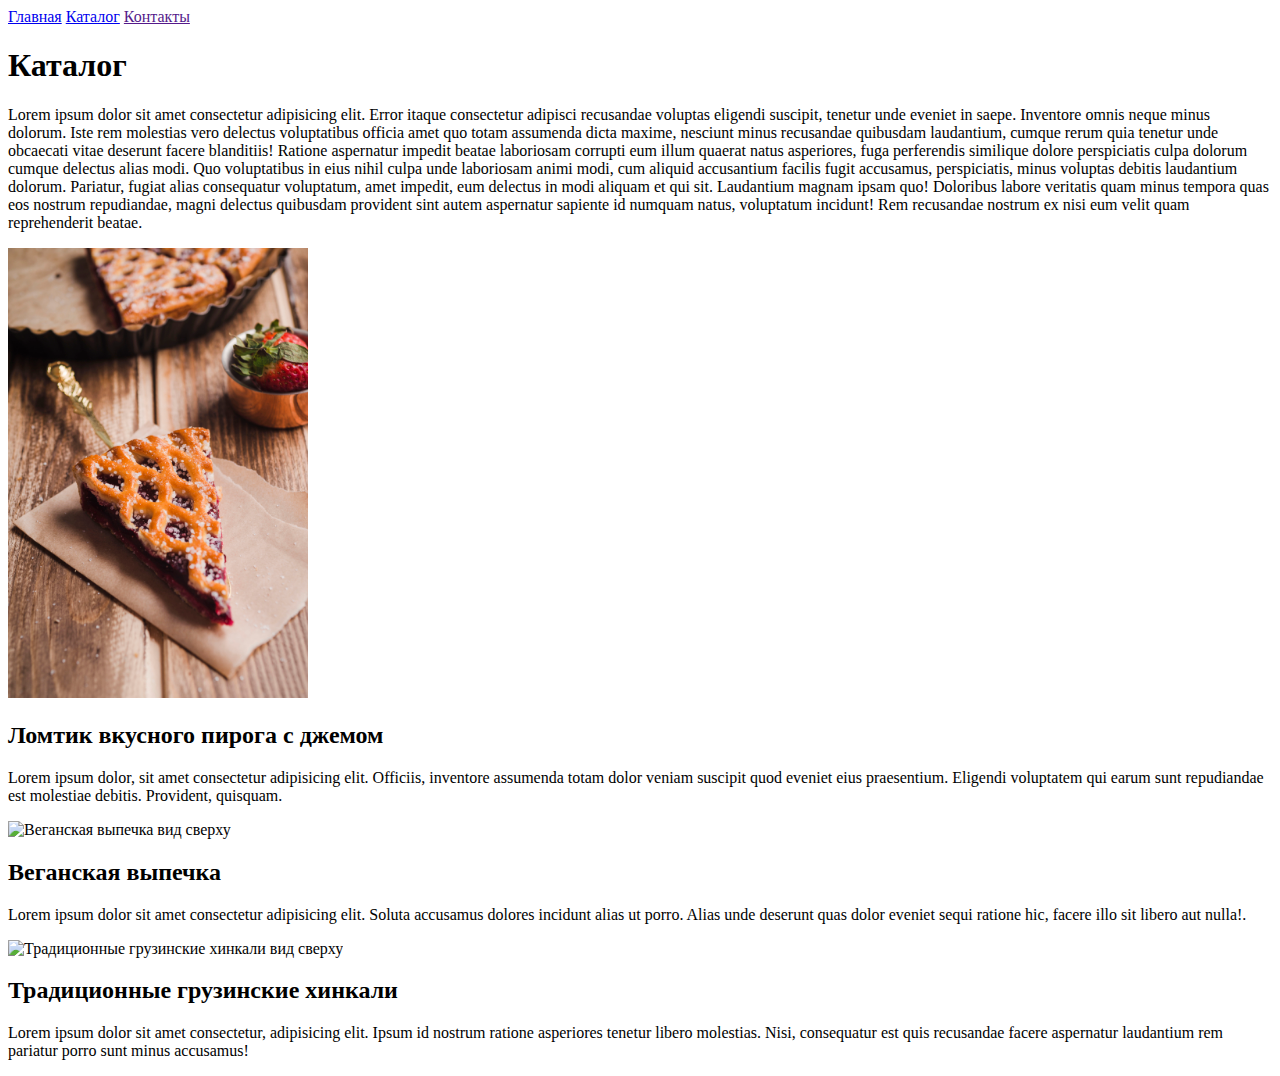
==== catalog/catalog.html @ 5b88e109 "Add files via upload" ====
<!DOCTYPE html>
<html lang="ru">

<head>
    <meta charset="UTF-8">
    <meta name="viewport" content="width=device-width, initial-scale=1.0">
    <title>Каталог</title>
</head>

<body>
    <a href="../index.html">Главная</a>
    <a href="catalog.html">Каталог</a>
    <a href="">Контакты</a>

    <h1>Каталог</h1>

    <p>Lorem ipsum dolor sit amet consectetur adipisicing elit. Error itaque consectetur adipisci recusandae voluptas eligendi suscipit, tenetur unde eveniet in saepe. Inventore omnis neque minus dolorum. Iste rem molestias vero delectus voluptatibus officia
        amet quo totam assumenda dicta maxime, nesciunt minus recusandae quibusdam laudantium, cumque rerum quia tenetur unde obcaecati vitae deserunt facere blanditiis! Ratione aspernatur impedit beatae laboriosam corrupti eum illum quaerat natus asperiores,
        fuga perferendis similique dolore perspiciatis culpa dolorum cumque delectus alias modi. Quo voluptatibus in eius nihil culpa unde laboriosam animi modi, cum aliquid accusantium facilis fugit accusamus, perspiciatis, minus voluptas debitis laudantium
        dolorum. Pariatur, fugiat alias consequatur voluptatum, amet impedit, eum delectus in modi aliquam et qui sit. Laudantium magnam ipsam quo! Doloribus labore veritatis quam minus tempora quas eos nostrum repudiandae, magni delectus quibusdam provident
        sint autem aspernatur sapiente id numquam natus, voluptatum incidunt! Rem recusandae nostrum ex nisi eum velit quam reprehenderit beatae.</p>

    <img width="300" src="../img/slice-tasty-tart-with-jam.jpg" alt="Ломтик вкусного пирога с джемом">

    <h2>Ломтик вкусного пирога с джемом</h2>

    <p>Lorem ipsum dolor, sit amet consectetur adipisicing elit. Officiis, inventore assumenda totam dolor veniam suscipit quod eveniet eius praesentium. Eligendi voluptatem qui earum sunt repudiandae est molestiae debitis. Provident, quisquam.</p>

    <img width="300" src="../img/top-view-vegan-baked-products-arrangement.jpg" alt="Веганская выпечка вид сверху">

    <h2>Веганская выпечка</h2>

    <p>Lorem ipsum dolor sit amet consectetur adipisicing elit. Soluta accusamus dolores incidunt alias ut porro. Alias unde deserunt quas dolor eveniet sequi ratione hic, facere illo sit libero aut nulla!.</p>

    <img width="300" src="../img/traditional-georgian-khinkali-top-view.jpg" alt="Традиционные грузинские хинкали вид сверху">

    <h2>Традиционные грузинские хинкали</h2>

    <p>Lorem ipsum dolor sit amet consectetur, adipisicing elit. Ipsum id nostrum ratione asperiores tenetur libero molestias. Nisi, consequatur est quis recusandae facere aspernatur laudantium rem pariatur porro sunt minus accusamus!</p>



</body>

</html>
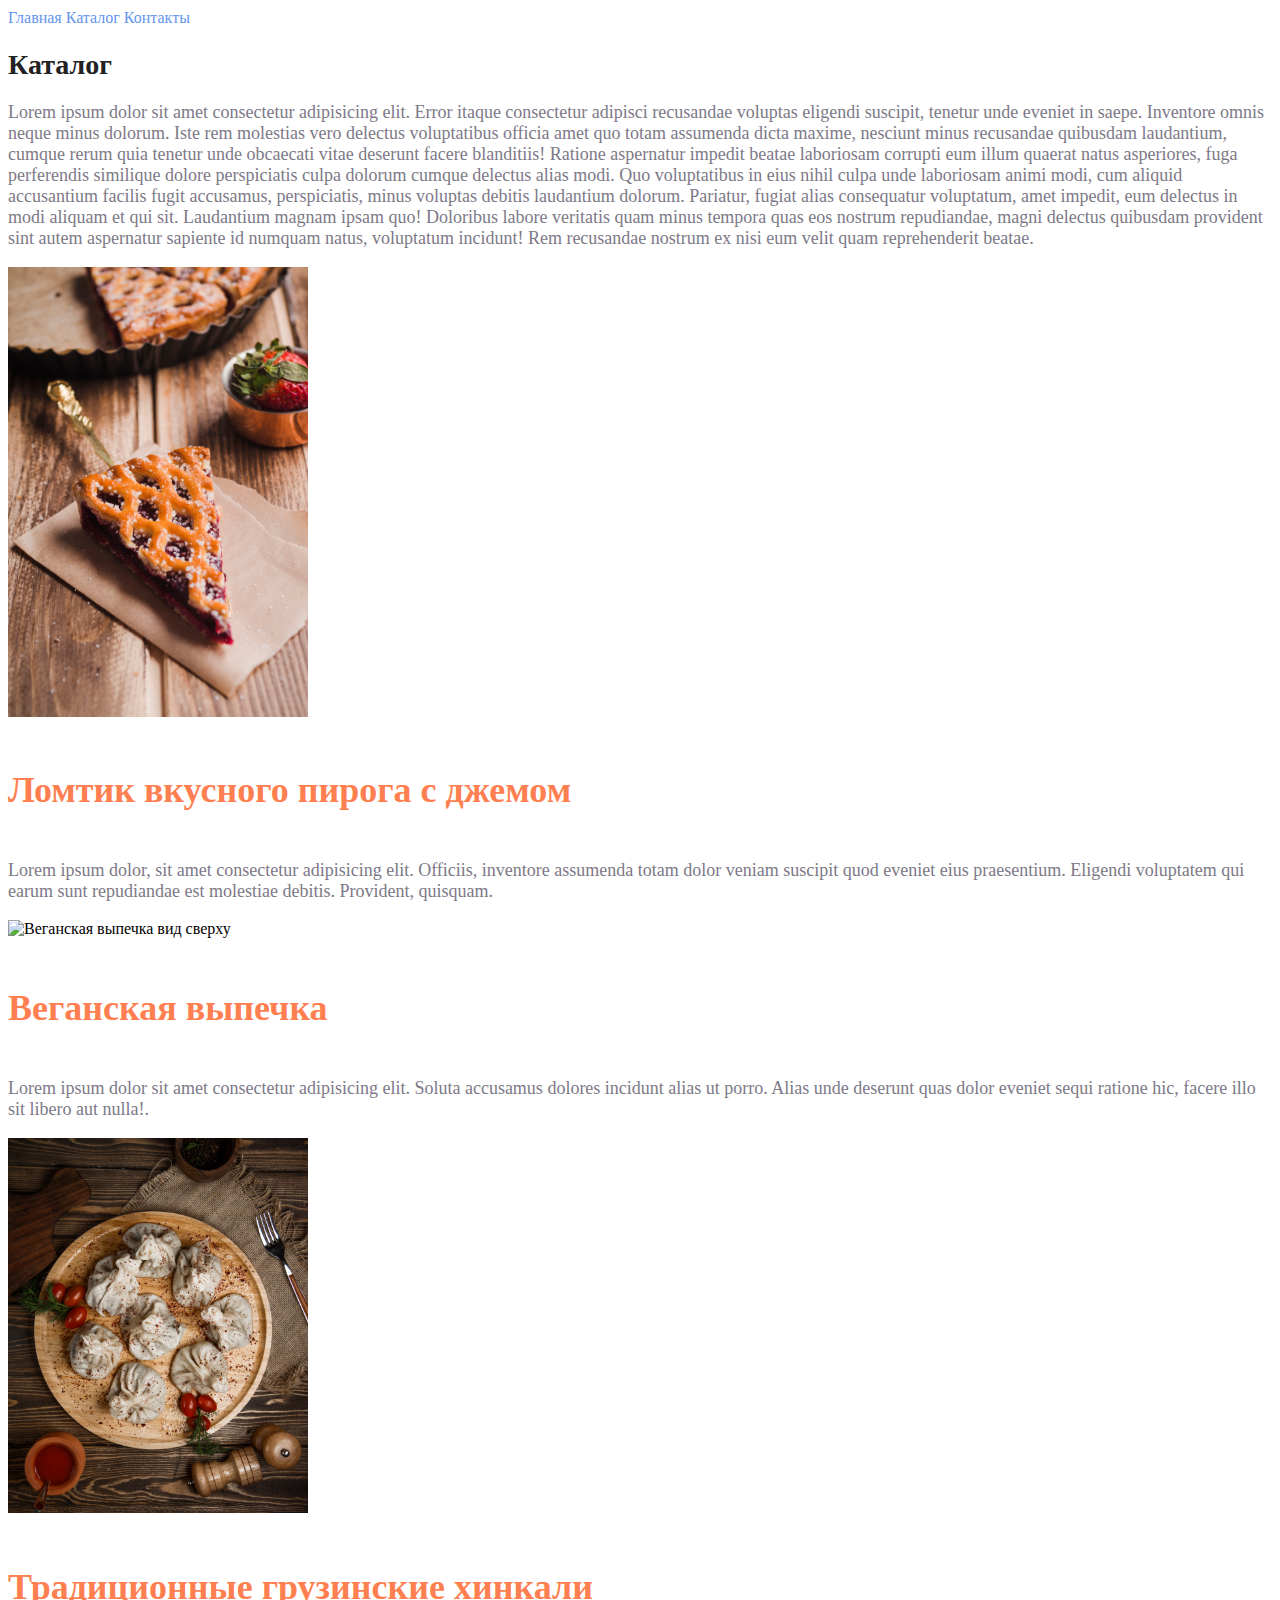
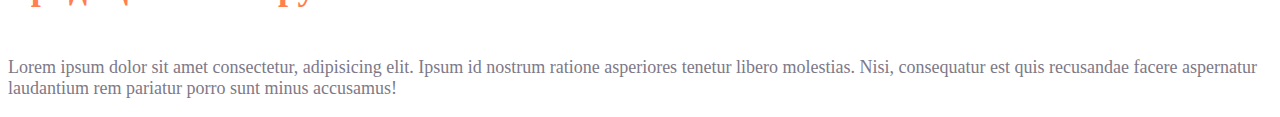
==== commit 4f24d59d: "Update catalog.html" ====
--- a/catalog/catalog.html
+++ b/catalog/catalog.html
@@ -5,16 +5,18 @@
     <meta charset="UTF-8">
     <meta name="viewport" content="width=device-width, initial-scale=1.0">
     <title>Каталог</title>
+    <link rel="stylesheet" href="../style.css">
+
 </head>
 
 <body>
-    <a href="../index.html">Главная</a>
-    <a href="catalog.html">Каталог</a>
-    <a href="">Контакты</a>
+    <a class="link_style" href="../index.html">Главная</a>
+    <a class="link_style" href="catalog.html">Каталог</a>
+    <a class="link_style" href="">Контакты</a>
 
-    <h1>Каталог</h1>
+    <h1 class="h1_style">Каталог</h1>
 
-    <p>Lorem ipsum dolor sit amet consectetur adipisicing elit. Error itaque consectetur adipisci recusandae voluptas eligendi suscipit, tenetur unde eveniet in saepe. Inventore omnis neque minus dolorum. Iste rem molestias vero delectus voluptatibus officia
+    <p class="p_style">Lorem ipsum dolor sit amet consectetur adipisicing elit. Error itaque consectetur adipisci recusandae voluptas eligendi suscipit, tenetur unde eveniet in saepe. Inventore omnis neque minus dolorum. Iste rem molestias vero delectus voluptatibus officia
         amet quo totam assumenda dicta maxime, nesciunt minus recusandae quibusdam laudantium, cumque rerum quia tenetur unde obcaecati vitae deserunt facere blanditiis! Ratione aspernatur impedit beatae laboriosam corrupti eum illum quaerat natus asperiores,
         fuga perferendis similique dolore perspiciatis culpa dolorum cumque delectus alias modi. Quo voluptatibus in eius nihil culpa unde laboriosam animi modi, cum aliquid accusantium facilis fugit accusamus, perspiciatis, minus voluptas debitis laudantium
         dolorum. Pariatur, fugiat alias consequatur voluptatum, amet impedit, eum delectus in modi aliquam et qui sit. Laudantium magnam ipsam quo! Doloribus labore veritatis quam minus tempora quas eos nostrum repudiandae, magni delectus quibusdam provident
@@ -22,24 +24,22 @@
 
     <img width="300" src="../img/slice-tasty-tart-with-jam.jpg" alt="Ломтик вкусного пирога с джемом">
 
-    <h2>Ломтик вкусного пирога с джемом</h2>
+    <h2 class="h2_style">Ломтик вкусного пирога с джемом</h2>
 
-    <p>Lorem ipsum dolor, sit amet consectetur adipisicing elit. Officiis, inventore assumenda totam dolor veniam suscipit quod eveniet eius praesentium. Eligendi voluptatem qui earum sunt repudiandae est molestiae debitis. Provident, quisquam.</p>
+    <p class="p_style">Lorem ipsum dolor, sit amet consectetur adipisicing elit. Officiis, inventore assumenda totam dolor veniam suscipit quod eveniet eius praesentium. Eligendi voluptatem qui earum sunt repudiandae est molestiae debitis. Provident, quisquam.</p>
 
     <img width="300" src="../img/top-view-vegan-baked-products-arrangement.jpg" alt="Веганская выпечка вид сверху">
 
-    <h2>Веганская выпечка</h2>
+    <h2 class="h2_style">Веганская выпечка</h2>
 
-    <p>Lorem ipsum dolor sit amet consectetur adipisicing elit. Soluta accusamus dolores incidunt alias ut porro. Alias unde deserunt quas dolor eveniet sequi ratione hic, facere illo sit libero aut nulla!.</p>
+    <p class="p_style">Lorem ipsum dolor sit amet consectetur adipisicing elit. Soluta accusamus dolores incidunt alias ut porro. Alias unde deserunt quas dolor eveniet sequi ratione hic, facere illo sit libero aut nulla!.</p>
 
     <img width="300" src="../img/traditional-georgian-khinkali-top-view.jpg" alt="Традиционные грузинские хинкали вид сверху">
 
-    <h2>Традиционные грузинские хинкали</h2>
+    <h2 class="h2_style">Традиционные грузинские хинкали</h2>
 
-    <p>Lorem ipsum dolor sit amet consectetur, adipisicing elit. Ipsum id nostrum ratione asperiores tenetur libero molestias. Nisi, consequatur est quis recusandae facere aspernatur laudantium rem pariatur porro sunt minus accusamus!</p>
-
-
+    <p class="p_style">Lorem ipsum dolor sit amet consectetur, adipisicing elit. Ipsum id nostrum ratione asperiores tenetur libero molestias. Nisi, consequatur est quis recusandae facere aspernatur laudantium rem pariatur porro sunt minus accusamus!</p>
 
 </body>
 
-</html>+</html>
--- a/style.css
+++ b/style.css
@@ -0,0 +1,32 @@
+a {
+    text-decoration: none;
+}
+
+.link_style {
+    color: cornflowerblue;
+    font-size: 16px;
+    line-height: 20px;
+}
+
+.h1_style {
+    color: #222222;
+    font-size: 28px;
+    line-height: 36px;
+    font-weight: bold;
+}
+
+.p_style {
+    font-style: normal;
+    font-weight: 300;
+    font-size: 18px;
+    font-weight: 30px;
+    color: #7D7987;
+}
+
+.h2_style {
+    color: coral;
+    font-style: normal;
+    font-weight: 700;
+    font-size: 36px;
+    line-height: 80px;
+}